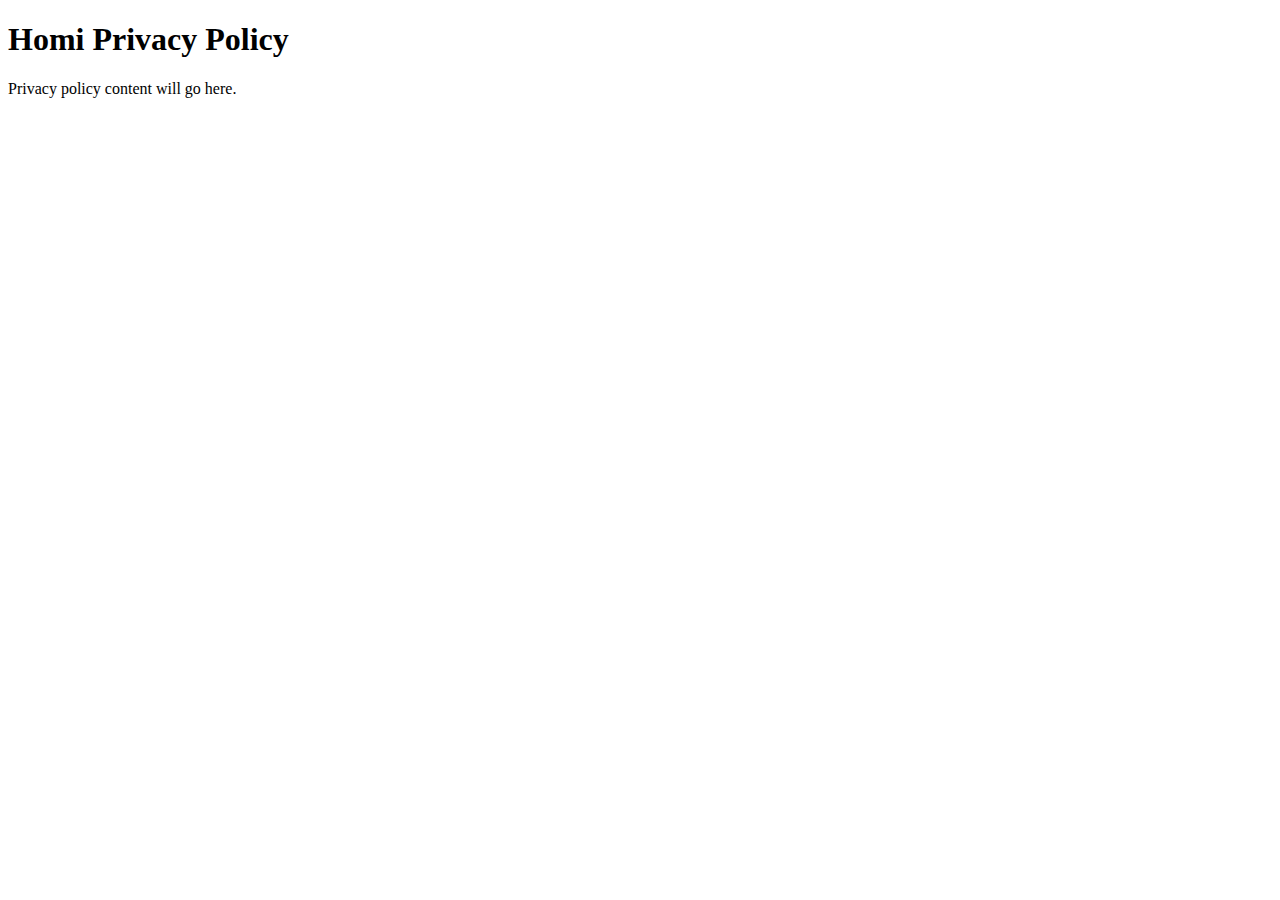
==== privacy-policy.html @ 5187ebf2 "Initial website setup" ====
<!DOCTYPE html>
<html>
<head>
    <meta charset="UTF-8">
    <title>Homi Privacy Policy</title>
</head>
<body>
    <h1>Homi Privacy Policy</h1>
    <p>Privacy policy content will go here.</p>
</body>
</html>
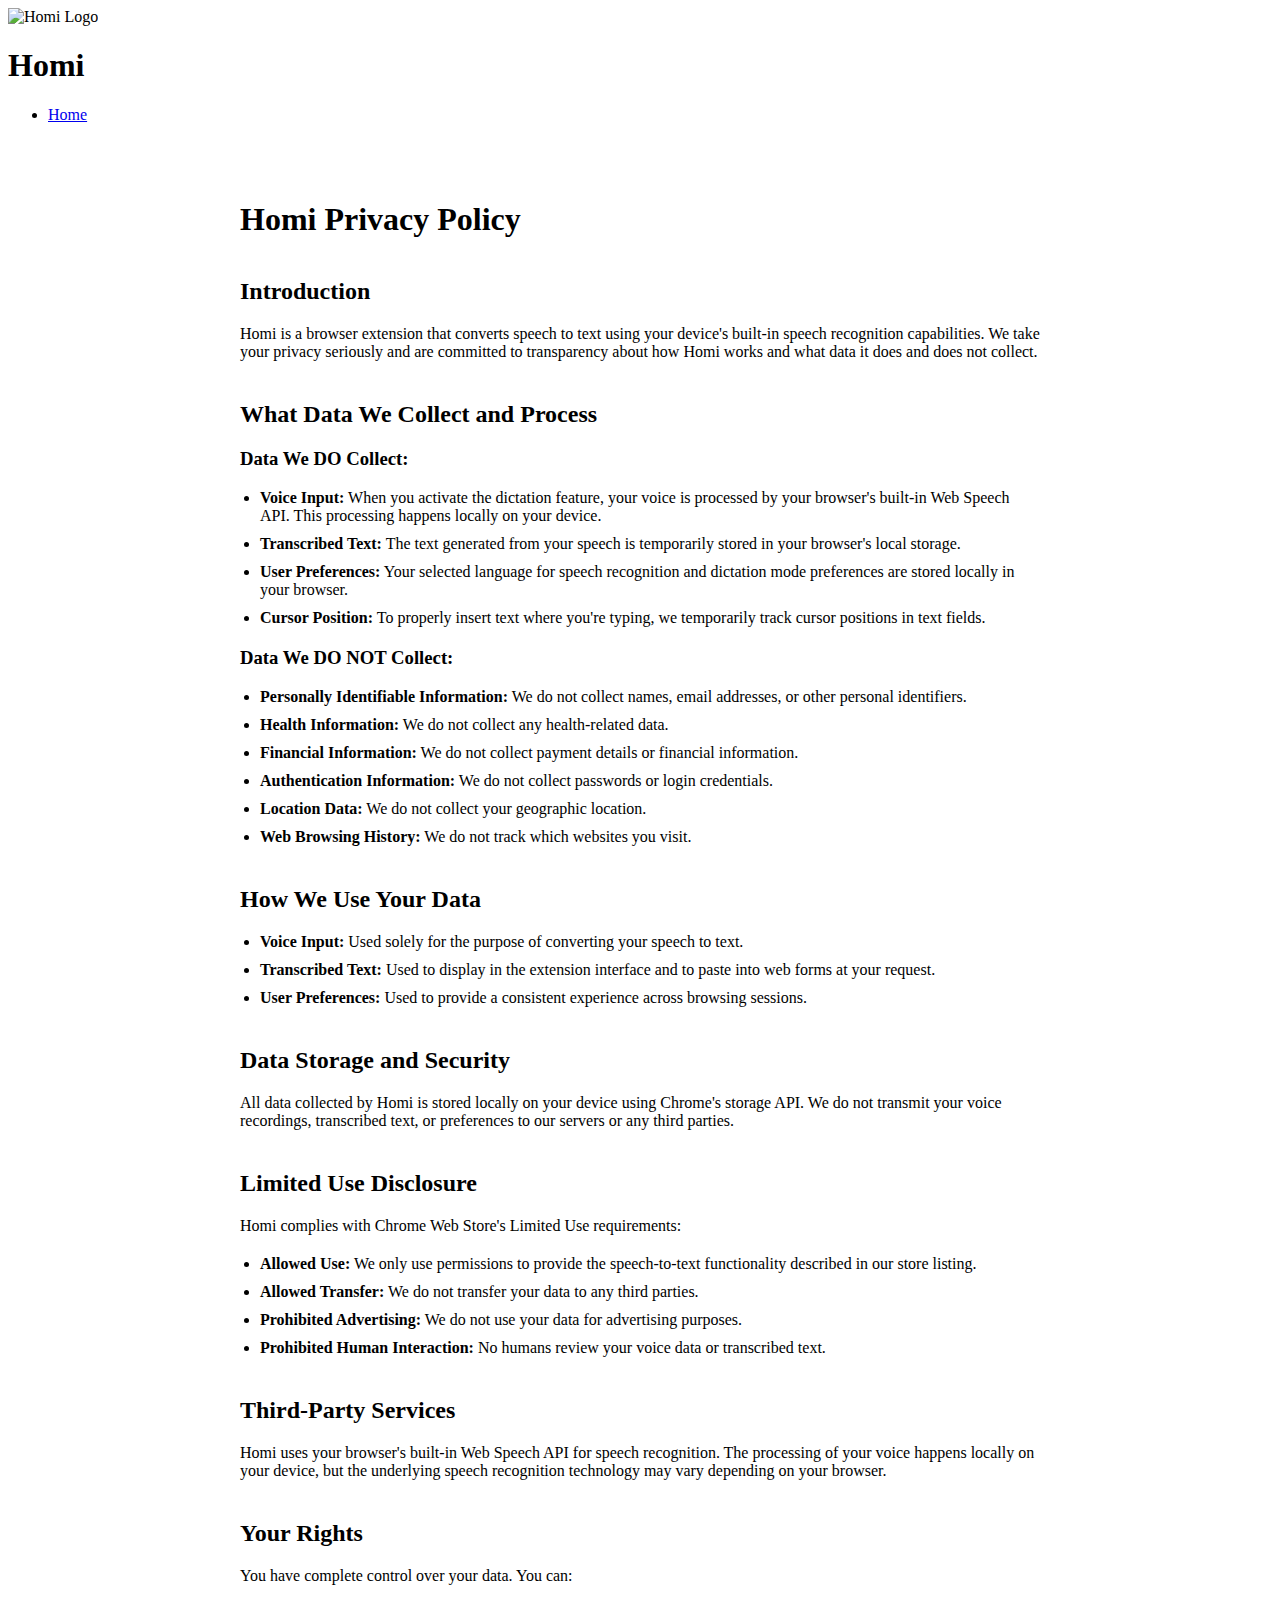
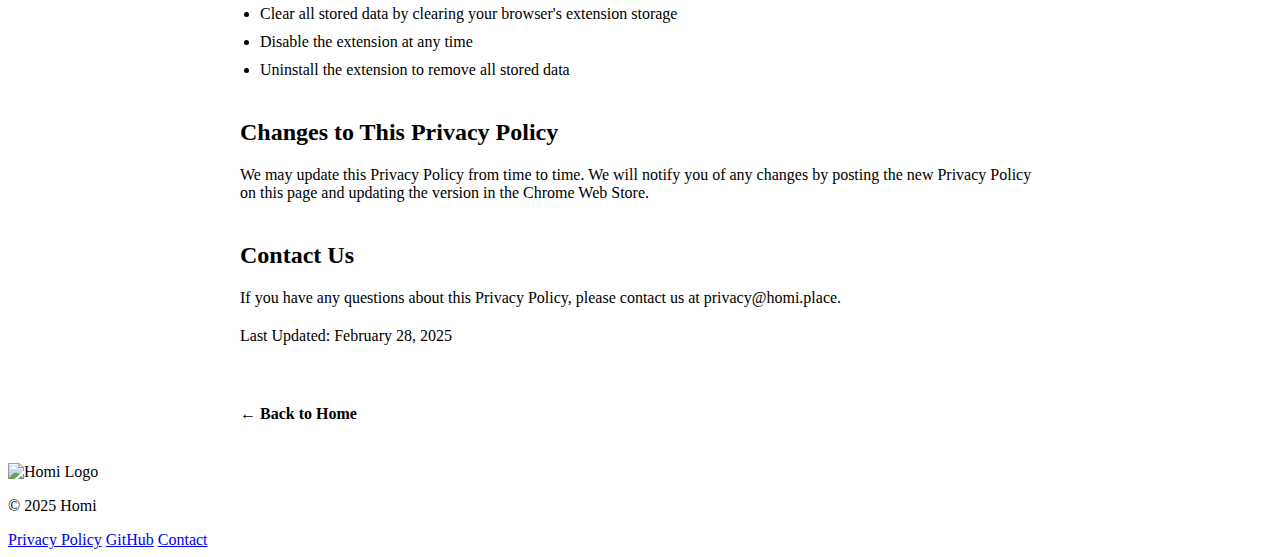
==== commit a12c65e2: "Add landing page and privacy policy" ====
--- a/privacy-policy.html
+++ b/privacy-policy.html
@@ -1,11 +1,153 @@
 <!DOCTYPE html>
-<html>
+<html lang="en">
 <head>
     <meta charset="UTF-8">
+    <meta name="viewport" content="width=device-width, initial-scale=1.0">
     <title>Homi Privacy Policy</title>
+    <link rel="stylesheet" href="styles.css">
+    <link rel="preconnect" href="https://fonts.googleapis.com">
+    <link rel="preconnect" href="https://fonts.gstatic.com" crossorigin>
+    <link href="https://fonts.googleapis.com/css2?family=Poppins:wght@400;600;700&display=swap" rel="stylesheet">
+    <style>
+        .privacy-content {
+            max-width: 800px;
+            margin: 0 auto;
+            padding: 40px 20px;
+        }
+        
+        .privacy-content h1 {
+            color: var(--hero-color);
+            margin-bottom: 30px;
+        }
+        
+        .privacy-content h2 {
+            color: var(--hero-color);
+            margin-top: 40px;
+            margin-bottom: 20px;
+        }
+        
+        .privacy-content p {
+            margin-bottom: 20px;
+        }
+        
+        .privacy-content ul {
+            margin-bottom: 20px;
+            padding-left: 20px;
+        }
+        
+        .privacy-content li {
+            margin-bottom: 10px;
+        }
+        
+        .back-link {
+            display: inline-block;
+            margin-top: 40px;
+            color: var(--hero-color);
+            text-decoration: none;
+            font-weight: 600;
+        }
+        
+        .back-link:hover {
+            text-decoration: underline;
+        }
+    </style>
 </head>
 <body>
-    <h1>Homi Privacy Policy</h1>
-    <p>Privacy policy content will go here.</p>
+    <header>
+        <div class="container">
+            <div class="logo">
+                <img src="https://raw.githubusercontent.com/404prefrontalcortexnotfound/404prefrontalcortexnotfound.github.io/main/assets/HomiLogo.png" alt="Homi Logo" id="logo-img">
+                <h1>Homi</h1>
+            </div>
+            <nav>
+                <ul>
+                    <li><a href="index.html">Home</a></li>
+                </ul>
+            </nav>
+        </div>
+    </header>
+
+    <div class="privacy-content">
+        <h1>Homi Privacy Policy</h1>
+        
+        <h2>Introduction</h2>
+        <p>Homi is a browser extension that converts speech to text using your device's built-in speech recognition capabilities. We take your privacy seriously and are committed to transparency about how Homi works and what data it does and does not collect.</p>
+        
+        <h2>What Data We Collect and Process</h2>
+        
+        <h3>Data We DO Collect:</h3>
+        <ul>
+            <li><strong>Voice Input:</strong> When you activate the dictation feature, your voice is processed by your browser's built-in Web Speech API. This processing happens locally on your device.</li>
+            <li><strong>Transcribed Text:</strong> The text generated from your speech is temporarily stored in your browser's local storage.</li>
+            <li><strong>User Preferences:</strong> Your selected language for speech recognition and dictation mode preferences are stored locally in your browser.</li>
+            <li><strong>Cursor Position:</strong> To properly insert text where you're typing, we temporarily track cursor positions in text fields.</li>
+        </ul>
+        
+        <h3>Data We DO NOT Collect:</h3>
+        <ul>
+            <li><strong>Personally Identifiable Information:</strong> We do not collect names, email addresses, or other personal identifiers.</li>
+            <li><strong>Health Information:</strong> We do not collect any health-related data.</li>
+            <li><strong>Financial Information:</strong> We do not collect payment details or financial information.</li>
+            <li><strong>Authentication Information:</strong> We do not collect passwords or login credentials.</li>
+            <li><strong>Location Data:</strong> We do not collect your geographic location.</li>
+            <li><strong>Web Browsing History:</strong> We do not track which websites you visit.</li>
+        </ul>
+        
+        <h2>How We Use Your Data</h2>
+        <ul>
+            <li><strong>Voice Input:</strong> Used solely for the purpose of converting your speech to text.</li>
+            <li><strong>Transcribed Text:</strong> Used to display in the extension interface and to paste into web forms at your request.</li>
+            <li><strong>User Preferences:</strong> Used to provide a consistent experience across browsing sessions.</li>
+        </ul>
+        
+        <h2>Data Storage and Security</h2>
+        <p>All data collected by Homi is stored locally on your device using Chrome's storage API. We do not transmit your voice recordings, transcribed text, or preferences to our servers or any third parties.</p>
+        
+        <h2>Limited Use Disclosure</h2>
+        <p>Homi complies with Chrome Web Store's Limited Use requirements:</p>
+        <ul>
+            <li><strong>Allowed Use:</strong> We only use permissions to provide the speech-to-text functionality described in our store listing.</li>
+            <li><strong>Allowed Transfer:</strong> We do not transfer your data to any third parties.</li>
+            <li><strong>Prohibited Advertising:</strong> We do not use your data for advertising purposes.</li>
+            <li><strong>Prohibited Human Interaction:</strong> No humans review your voice data or transcribed text.</li>
+        </ul>
+        
+        <h2>Third-Party Services</h2>
+        <p>Homi uses your browser's built-in Web Speech API for speech recognition. The processing of your voice happens locally on your device, but the underlying speech recognition technology may vary depending on your browser.</p>
+        
+        <h2>Your Rights</h2>
+        <p>You have complete control over your data. You can:</p>
+        <ul>
+            <li>Clear all stored data by clearing your browser's extension storage</li>
+            <li>Disable the extension at any time</li>
+            <li>Uninstall the extension to remove all stored data</li>
+        </ul>
+        
+        <h2>Changes to This Privacy Policy</h2>
+        <p>We may update this Privacy Policy from time to time. We will notify you of any changes by posting the new Privacy Policy on this page and updating the version in the Chrome Web Store.</p>
+        
+        <h2>Contact Us</h2>
+        <p>If you have any questions about this Privacy Policy, please contact us at privacy@homi.place.</p>
+        
+        <p>Last Updated: February 28, 2025</p>
+        
+        <a href="index.html" class="back-link">← Back to Home</a>
+    </div>
+
+    <footer>
+        <div class="container">
+            <div class="footer-content">
+                <div class="footer-logo">
+                    <img src="https://raw.githubusercontent.com/404prefrontalcortexnotfound/404prefrontalcortexnotfound.github.io/main/assets/HomiLogo.png" alt="Homi Logo" class="footer-logo-img">
+                    <p>© 2025 Homi</p>
+                </div>
+                <div class="footer-links">
+                    <a href="privacy.html">Privacy Policy</a>
+                    <a href="https://github.com/404prefrontalcortexnotfound">GitHub</a>
+                    <a href="mailto:contact@homi.place">Contact</a>
+                </div>
+            </div>
+        </div>
+    </footer>
 </body>
-</html>
+</html>